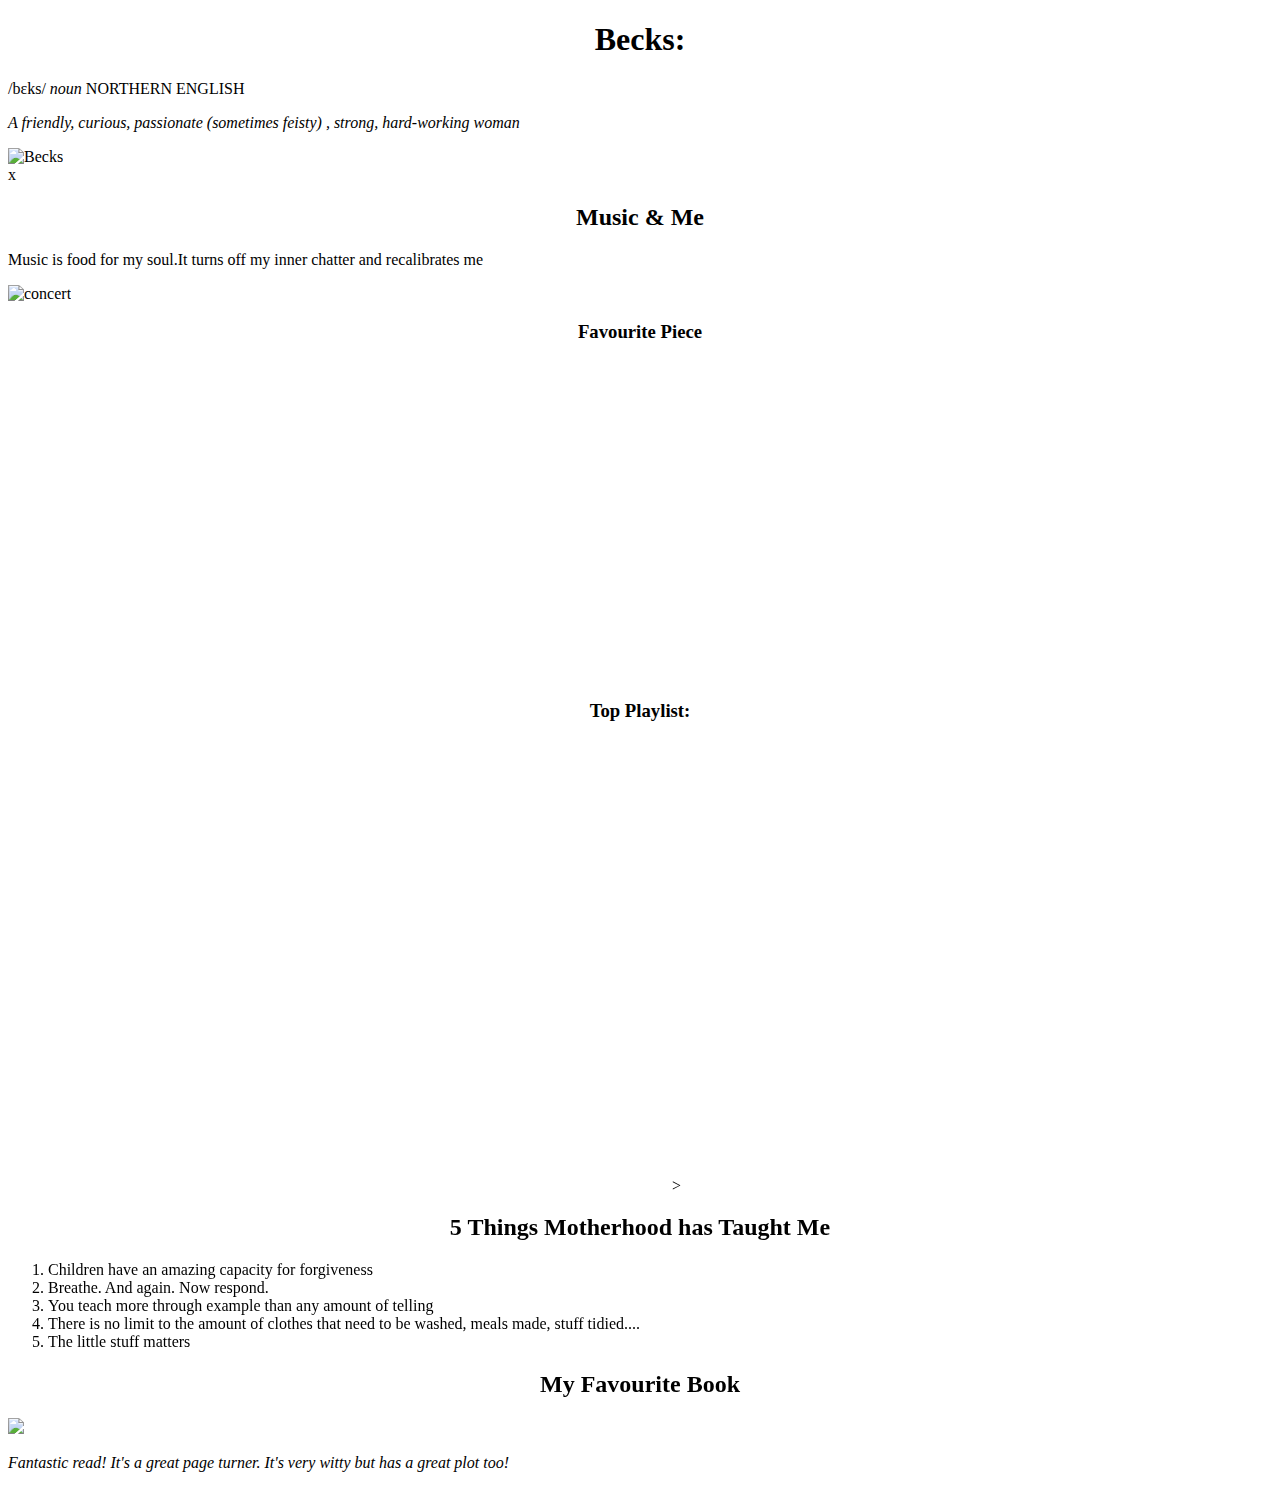
==== restart.html @ 6ca2d4dc "Add files via upload" ====
<!DOCTYPE html>
<html lang="ENGLISH">
<head>
    <meta charset="UTF-8">
    <title> Becks Webpage</title>
    <link rel="stylesheet" href="restart.css" type="text/css"/>
</head>
<style> 
h1,h2,h3 {text-align: center;}
p {text-align: left;}
</style>
<body>

<div id="main">
<h1 id="title"> Becks:
</h1>

 <p id="def"> 
    /bɛks/ <i>noun</i> NORTHERN ENGLISH </p>
     <p id="def"><em>
        A friendly, curious, passionate (sometimes feisty) , strong, hard-working woman
     </em></p>
     <img src="file:///Users/nancyechefu/Downloads/IMG_2736.jpg" alt="Becks">
     
</div>
<!--<div>
<p></p>I love reading
I love music
I aspire to be a good mum
I am a good listener
I like using my brain -->


<div id="music">x
<h2> Music & Me</h2>
<p id=def>Music is food for my soul.It turns off my inner chatter and recalibrates me </p>
<img src="/Users/nancyechefu/Downloads/kako-0zdex1fYH3MfINRw.png" alt="concert" id=pic>
<h3> Favourite Piece</h3>
<iframe width="560" height="315" src="https://www.youtube.com/embed/yTyiwtfpO8s" 
title="YouTube video player" frameborder="0" 
allow="accelerometer; autoplay; clipboard-write; encrypted-media; gyroscope; 
picture-in-picture" allowfullscreen></iframe>
<h3> Top Playlist:</h3>
<iframe allow="autoplay *; encrypted-media *; fullscreen *" frameborder="0" height="450" style="width:100%;max-width:660px;overflow:hidden;background:transparent;" sandbox="allow-forms allow-popups allow-same-origin allow-scripts allow-storage-access-by-user-activation allow-top-navigation-by-user-activation" src="https://embed.music.apple.com/gb/playlist/hiit/pl.u-GgA5e6at89ZgPq"></iframe>

>

<div id="advice"> 
    <h2>5 Things Motherhood has Taught Me</h2>
    <ol id="list">
        <li>Children have an amazing capacity for forgiveness</li>
        <li>Breathe. And again. Now respond.</li>
        <li>You teach more through example than any amount of telling</li>
        <li>There is no limit to the amount of clothes that need to be washed, meals made, stuff tidied....</li>
        <li> The little stuff matters</li>
    </ol>
    </div>


<div>
    <h2>My Favourite Book</h2> 
    <div class="clearfix">

     
    <img src="/Users/nancyechefu/Documents/school-of-code/The gun seller.jpeg"id="book" > 
    <p><em>Fantastic read! It's a great page turner. It's very witty but has a great plot too!</em> </p>
   

</div>






</body>

    
    
    
</html>
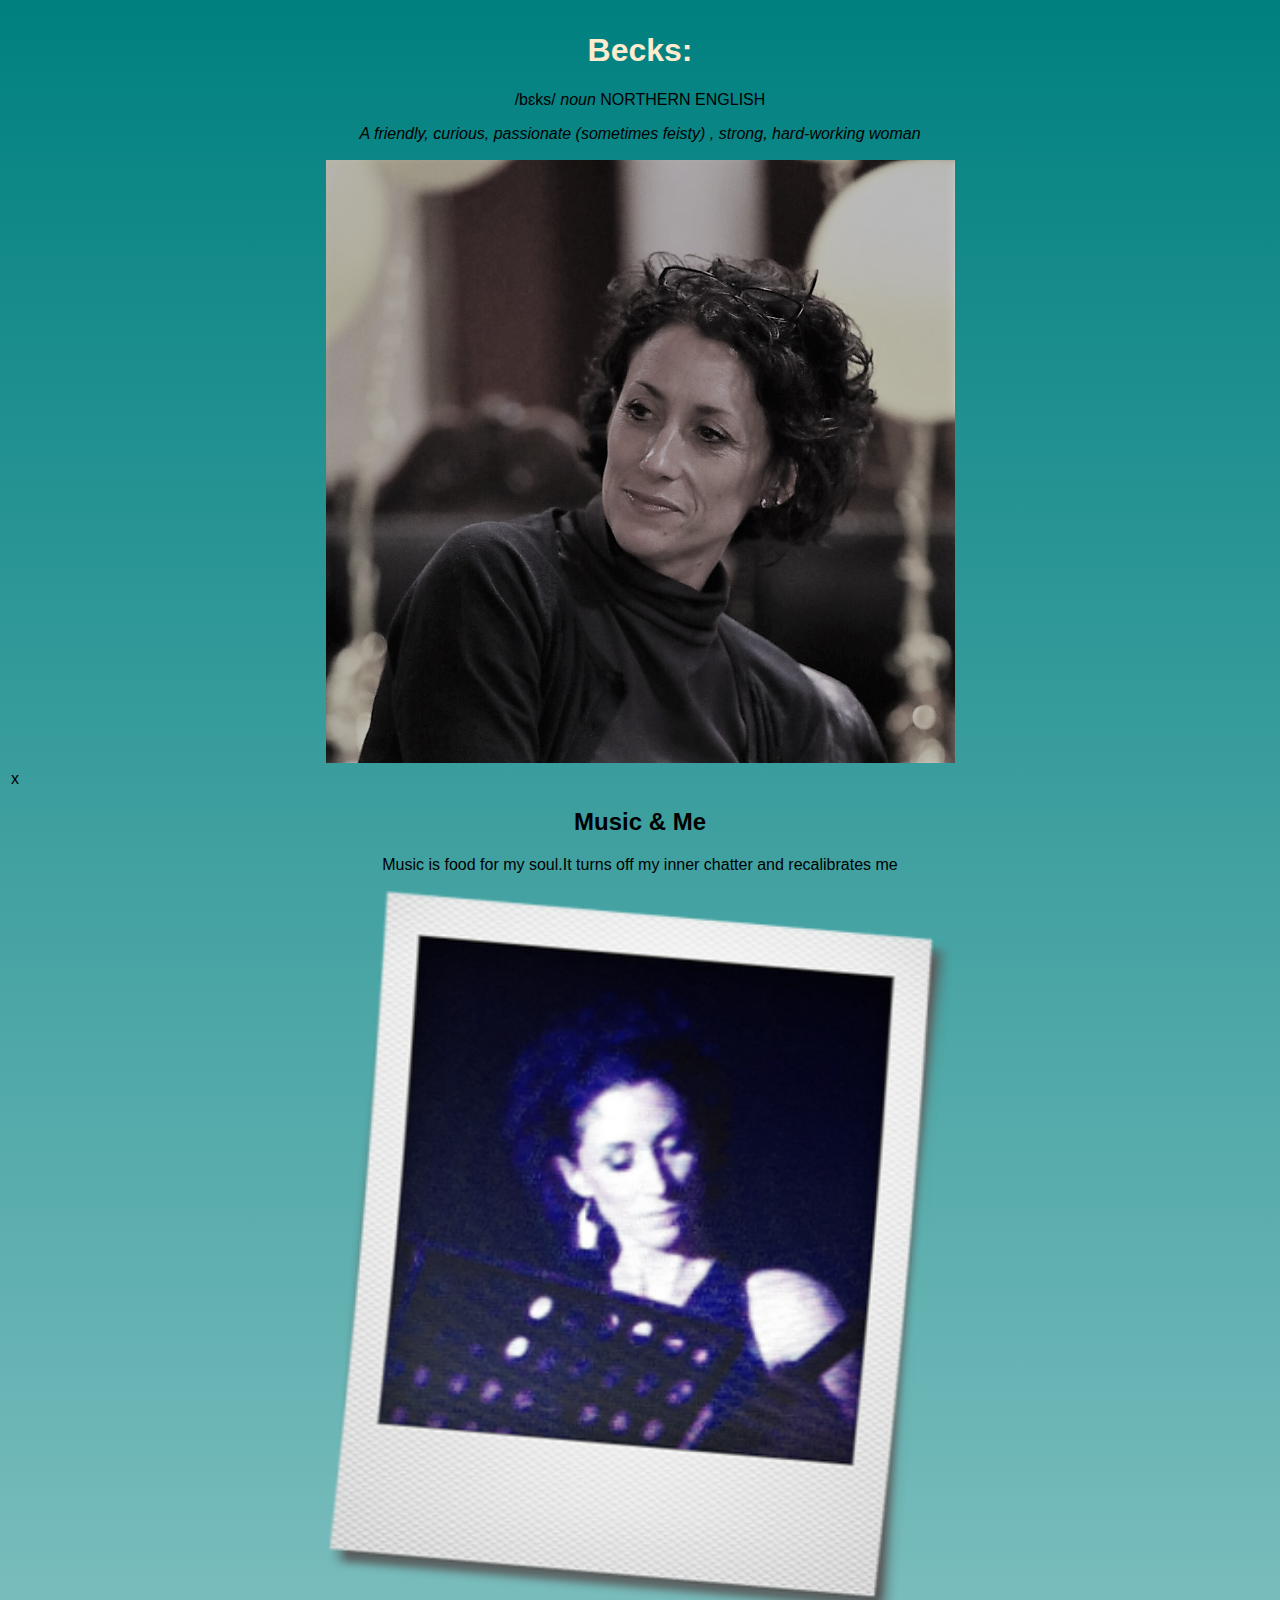
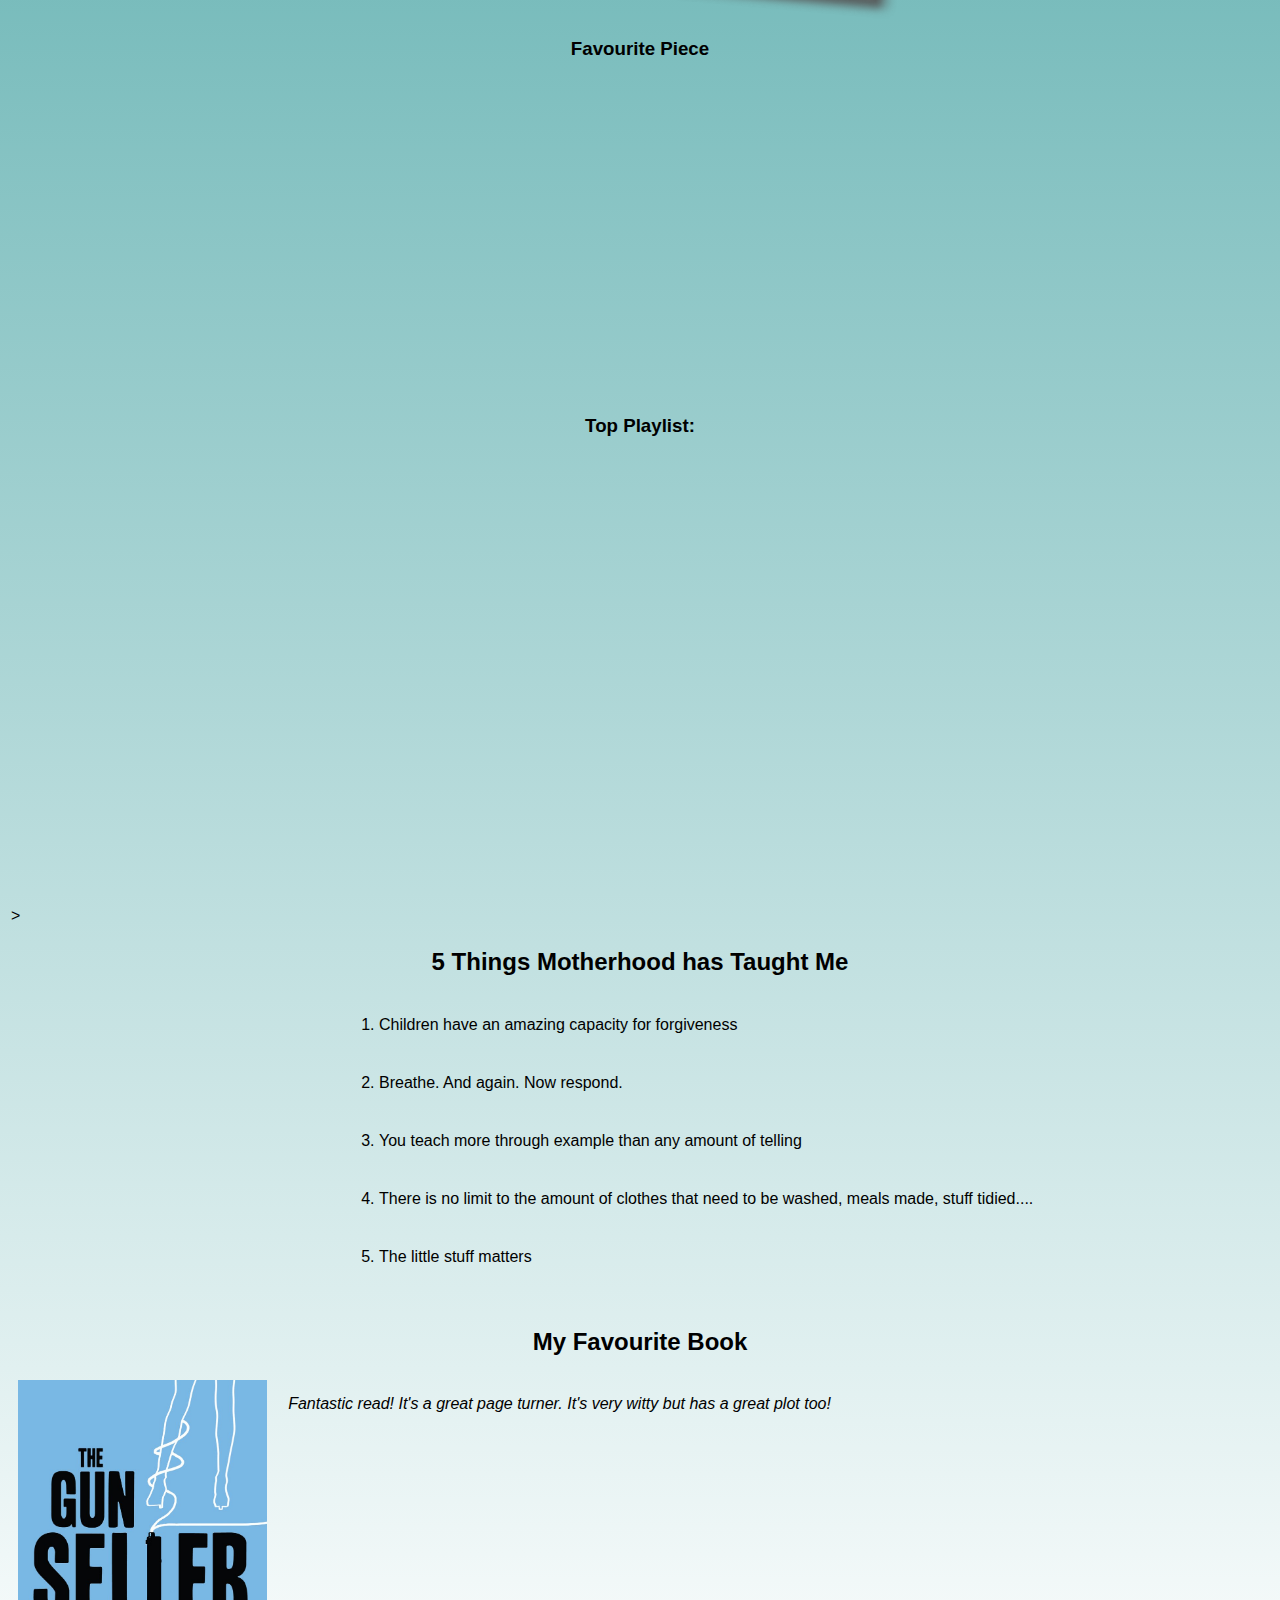
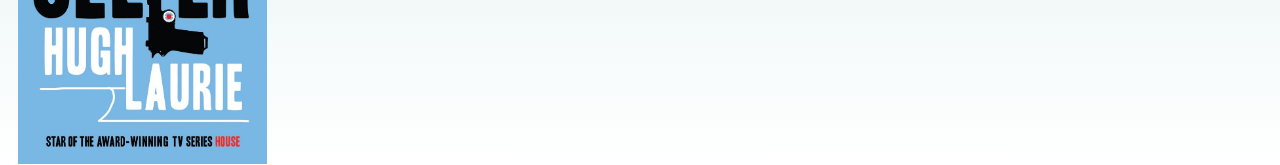
==== commit 4c0a763e: "images" ====
--- a/restart.html
+++ b/restart.html
@@ -20,7 +20,7 @@
      <p id="def"><em>
         A friendly, curious, passionate (sometimes feisty) , strong, hard-working woman
      </em></p>
-     <img src="file:///Users/nancyechefu/Downloads/IMG_2736.jpg" alt="Becks">
+     <img src="images/IMG_2736.jpg" alt="Becks">
      
 </div>
 <!--<div>
@@ -34,7 +34,7 @@
 <div id="music">x
 <h2> Music & Me</h2>
 <p id=def>Music is food for my soul.It turns off my inner chatter and recalibrates me </p>
-<img src="/Users/nancyechefu/Downloads/kako-0zdex1fYH3MfINRw.png" alt="concert" id=pic>
+<img src="images/kako-0zdex1fYH3MfINRw.png" alt="concert" id=pic>
 <h3> Favourite Piece</h3>
 <iframe width="560" height="315" src="https://www.youtube.com/embed/yTyiwtfpO8s" 
 title="YouTube video player" frameborder="0" 
@@ -62,7 +62,7 @@
     <div class="clearfix">
 
      
-    <img src="/Users/nancyechefu/Documents/school-of-code/The gun seller.jpeg"id="book" > 
+    <img src="images/The gun seller.jpeg"id="book" > 
     <p><em>Fantastic read! It's a great page turner. It's very witty but has a great plot too!</em> </p>
    
 
--- a/restart.css
+++ b/restart.css
@@ -0,0 +1,68 @@
+body {
+  background-image: linear-gradient(#008080, white);
+  font-family: "Segoe UI", Tahoma, Geneva, Verdana, sans-serif;
+  color: black;
+}
+
+div {
+  border: width 1px;
+  border-style: double;
+  border-color: transparent;
+}
+
+img,
+iframe {
+  display: block;
+  margin-left: auto;
+  margin-right: auto;
+  width: 50%;
+  border-width: 1px;
+  border-color: transparent;
+  border-style: dotted;
+}
+
+#def {
+  color: black;
+  text-align: center;
+}
+#title {
+  color: blanchedalmond;
+}
+
+#pic {
+  width: 50%;
+}
+
+ol li {
+  padding-top: 20px;
+  padding-left: 0px;
+  padding-bottom: 20px;
+  color: black;
+}
+
+#list {
+  margin-left: 325px;
+}
+#book {
+  display: block;
+  margin-left: auto;
+  margin-right: auto;
+  width: 20%;
+  max-width: 100%;
+  float: left;
+  padding-right: 20px;
+}
+.clearfix::after {
+  float: right;
+  content: "";
+  display: table;
+  margin-top: 20px;
+  text-align: center;
+}
+clearfix {
+  margin-left: -10px;
+  margin-right: -10px;
+  margin-top: 100px;
+  margin-bottom: 200px;
+  color: black;
+}
